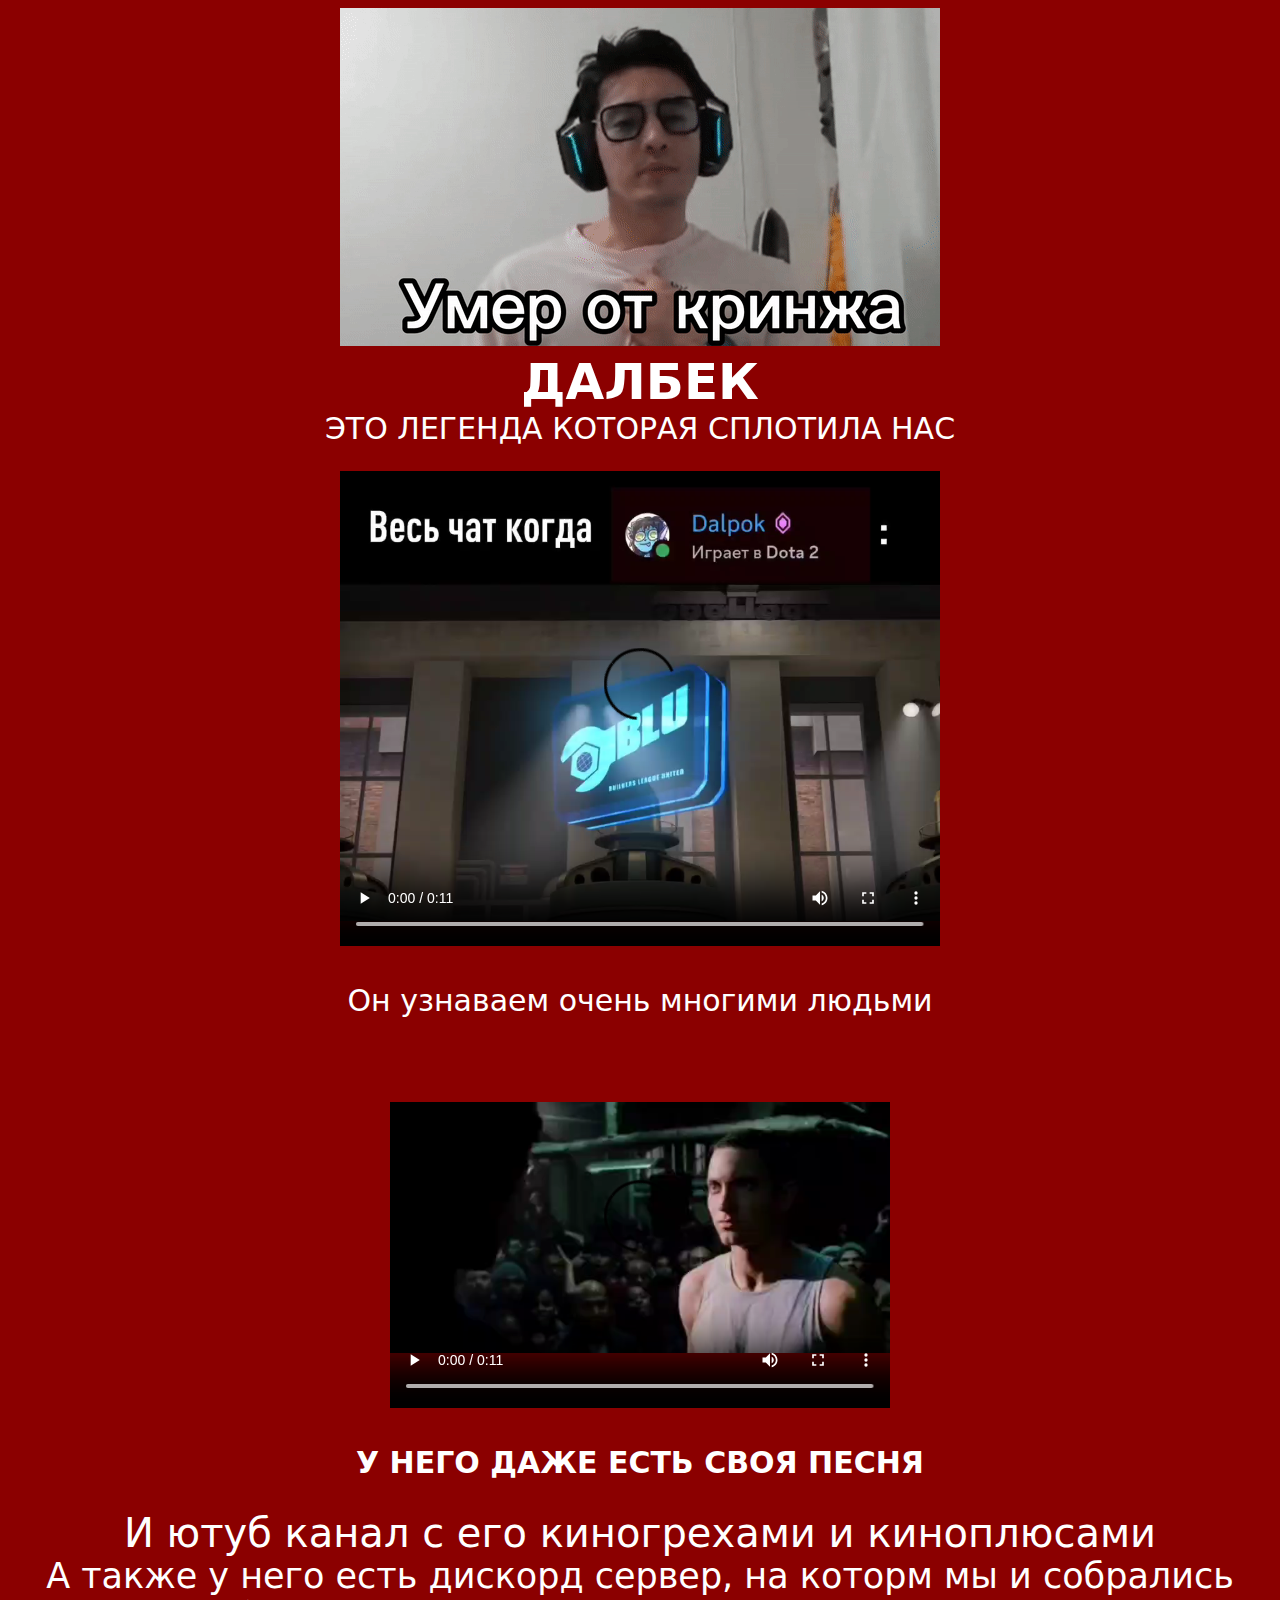
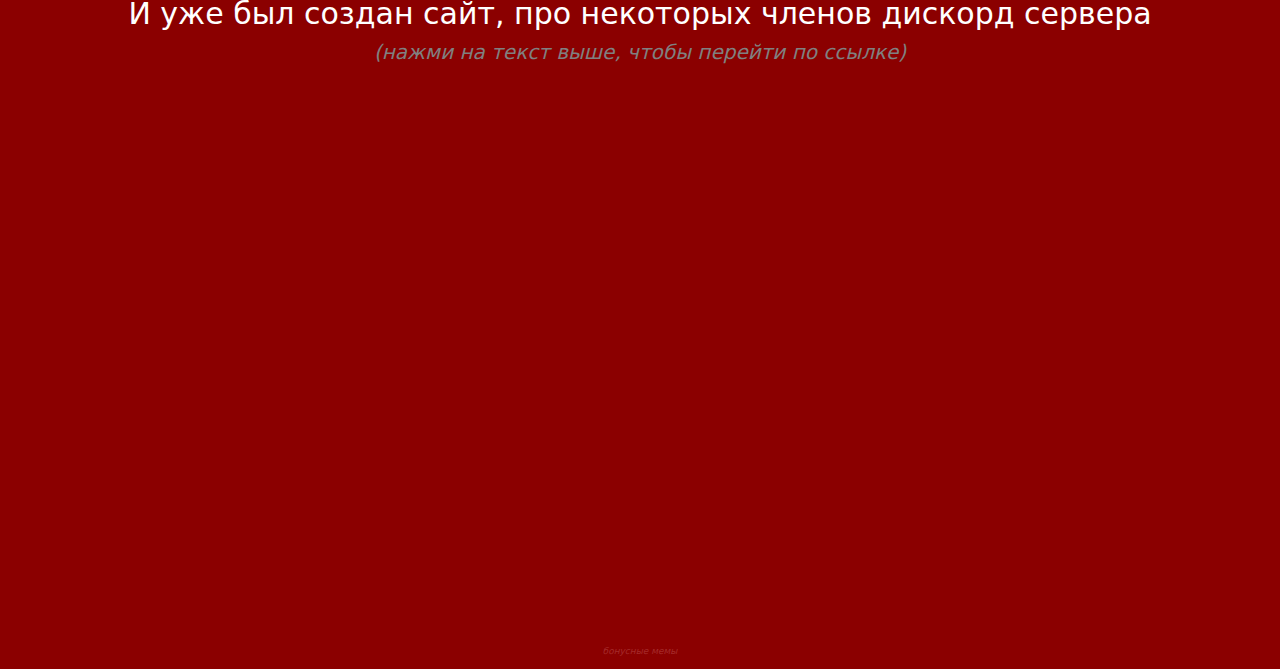
==== index.html @ d63e2a67 "Add files via upload" ====
<!DOCTYPE html>
<html lang="en">
<head>
    <meta charset="UTF-8">
    <meta name="viewport" content="width=device-width, initial-scale=1.0">
    <title>Dalbek</title>
    <link rel="icon" type="image/x-icon" href="dalbek/dalicon.png"/>
    <link rel="stylesheet" href="web.css"/>
</head>
<body>
    <img src="dalbek/dalst.gif"><br><strong class="dalst">ДАЛБЕК</strong><br>ЭТО ЛЕГЕНДА КОТОРАЯ СПЛОТИЛА НАС<br>
    <video class="dalvid" src="dalbek/dalvid.mp4" controls></video>
    <p class="dalte">Он узнаваем очень многими людьми</p>
    <video src="dalbek/dals.mp4" class="dals" controls></video>
    <p><strong>У НЕГО ДАЖЕ ЕСТЬ СВОЯ ПЕСНЯ</strong></p>
    <a class="dalsit" target="_blank" href="https://www.youtube.com/@Dalbek">И ютуб канал с его киногрехами и киноплюсами</a>
    <a class="dalserv" target="_blank" href="https://discord.gg/dalbek"><br>А также у него есть дискорд сервер, на которм мы и собрались<br></a>
    <a class="elis" target="_blank" href="niiixrusure.github.io">И уже был создан сайт, про некоторых членов дискорд сервера<br></a>
    <em class="bruh">(нажми на текст выше, чтобы перейти по ссылке)</em><br><br><br><br><br><br><br><br><br><br><br><br><br><br><br><br><br>
    <a class="dalmem" href="memes/index.html"><em>бонусные мемы</em></a>
    
</body>
</html>
---- web.css ----
body{
    background-color: darkred;
    text-align: center;
    color: white;
    font-size: 30px;
    font-family: system-ui, -apple-system, BlinkMacSystemFont, 'Segoe UI', Roboto, Oxygen, Ubuntu, Cantarell, 'Open Sans', 'Helvetica Neue', sans-serif;

}
.dalst{
    font-size: 50px;
}
.dalvid{
    width: 600px;
    height: 500px;
}
.dals{
    width: 500px;
    height: 360px;
}
.dalsit{
    color: white;
    font-size: 40px;
}
a:link {
    text-decoration: none;
}

a:visited {
    text-decoration: none;
}

a:hover {
    text-decoration: none;
}

a:active {
    text-decoration: none;
}
.dalserv{
    color: white;
    font-size: 35px;
}
.elis{
    color: white;
}
.dalmem{
    color: brown;
    font-size: 9px;
}
.bruh{
    color: gray;
    font-size: 20px;
}
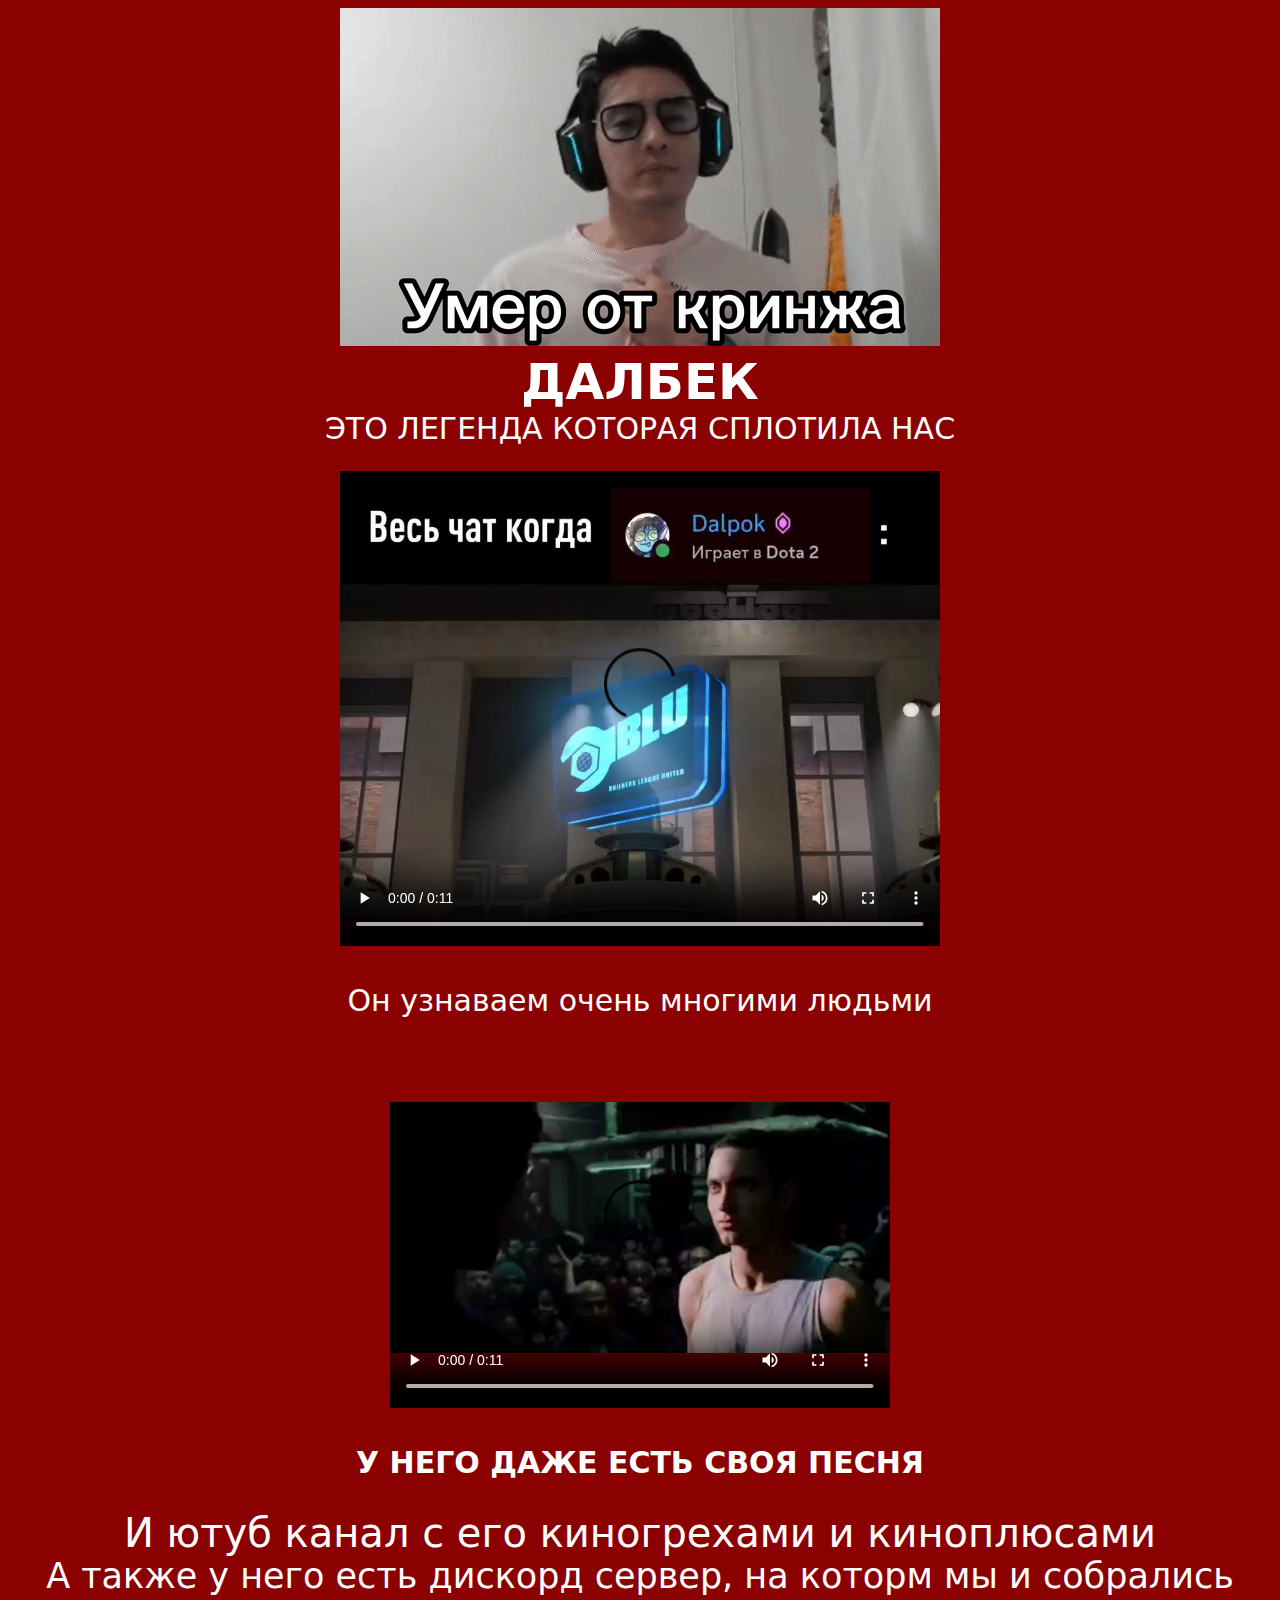
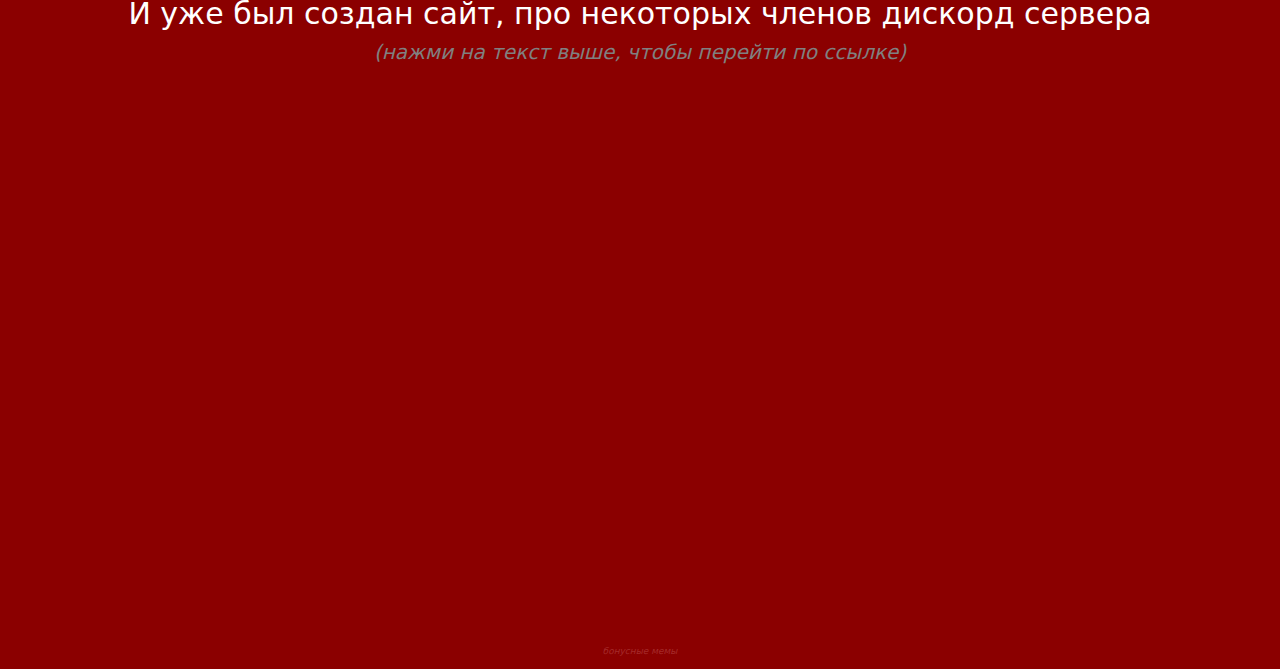
==== commit 0a94483b: "Update index.html" ====
--- a/index.html
+++ b/index.html
@@ -15,9 +15,9 @@
     <p><strong>У НЕГО ДАЖЕ ЕСТЬ СВОЯ ПЕСНЯ</strong></p>
     <a class="dalsit" target="_blank" href="https://www.youtube.com/@Dalbek">И ютуб канал с его киногрехами и киноплюсами</a>
     <a class="dalserv" target="_blank" href="https://discord.gg/dalbek"><br>А также у него есть дискорд сервер, на которм мы и собрались<br></a>
-    <a class="elis" target="_blank" href="niiixrusure.github.io">И уже был создан сайт, про некоторых членов дискорд сервера<br></a>
+    <a class="elis" target="_blank" href="https://niiixrusure.github.io/index.html">И уже был создан сайт, про некоторых членов дискорд сервера<br></a>
     <em class="bruh">(нажми на текст выше, чтобы перейти по ссылке)</em><br><br><br><br><br><br><br><br><br><br><br><br><br><br><br><br><br>
     <a class="dalmem" href="memes/index.html"><em>бонусные мемы</em></a>
     
 </body>
-</html>+</html>
